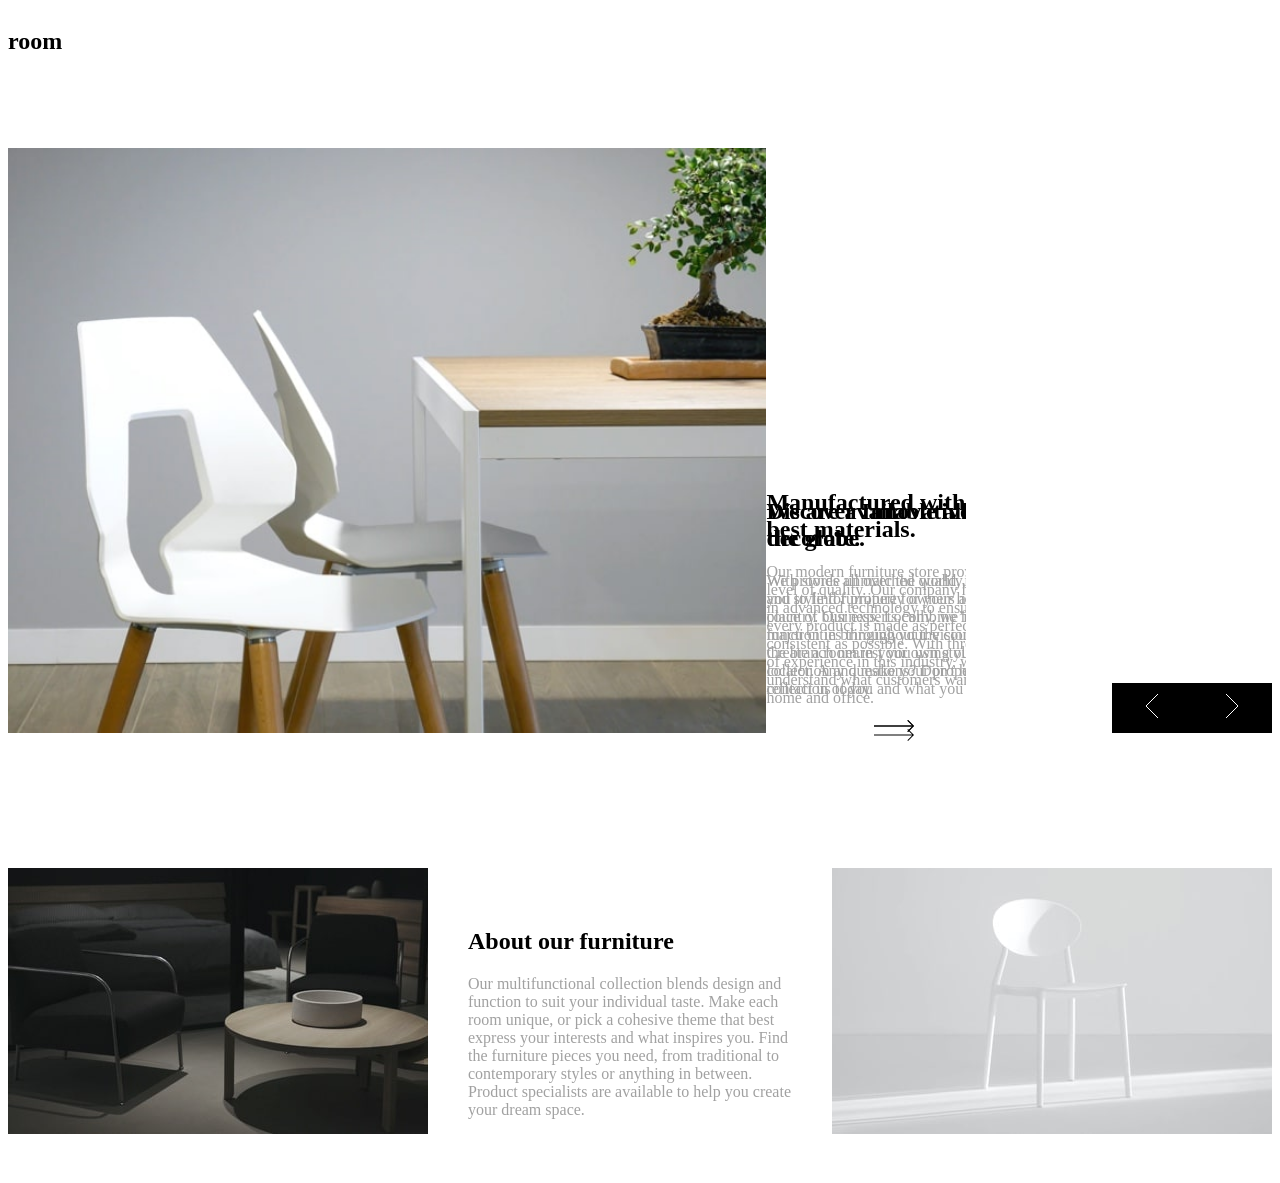
==== index.html @ 9c755a88 "first commit" ====
<!DOCTYPE html>
<html lang="en">
<head>
    <meta charset="UTF-8">
    <meta http-equiv="X-UA-Compatible" content="IE=edge">
    <meta name="viewport" content="width=device-width, initial-scale=1.0">
    <link rel="stylesheet" href="style.css">
    <title>Document</title>
</head>
<body>
    <div class="container">
        
        <div class="nav-items">
            <div class="toggle" id="toggler">
                <img onclick="toggle()" src="./images/icon-hamburger.svg" alt="">
            </div>
            <div class="logo"><h2>room</h2></div>
            <ul id="items">
                <li><a href="#">home</a></li>
                <li><a href="#">shop</a></li>
                <li><a href="#">about</a></li>
                <li><a href="#">contact</a></li>
            </ul>
        </div>
        <div class="header">
            <div class="left slide-image">
                <div class="slide-images">
                    <div class="slide-images image1"></div>
                    <div class="slide-images image2"></div>
                    <div class="slide-images image3"></div>
                </div>
            </div>

            <div class="slide-btn">
                <button class="prev"><img src="./images/icon-angle-left.svg" alt=""></button>
                <button class="next"><img src="./images/icon-angle-right.svg" alt=""></button>
            </div>

            <div class="slider">
                <div class="right">
                    <div class="slide-container">
                        <h2 class="slide">Discover Innovative way to decorate.</h2>
                        <p>We provide unmatched quality, comfort, and style for property owners across the country. Our experts combine form and function in bringing your vision to life. Create a room in your own style with our collection and make your property a reflection of you and what you love.</p>
                        <a class="shop btn" href="#">SHOP NOW <img src="./images/icon-arrow.svg" alt=""></a>
                    </div>
                    <div class="slide-container">
                        <h2 class="slide">We are available all across the globe.</h2>
                        <p>With stores all over the world, it's easy for you to find furniture for your home or place of business. Locally, we’re in most major cities throughout the country. Find the branch nearest you using our store locator. Any questions? Don't hesitate to contact us today.</p>
                        <a class="shop btn" href="#">SHOP NOW <img src="./images/icon-arrow.svg" alt=""></a>
                    </div>
                    <div class="slide-container">
                        <h2 class="slide">Manufactured with the best materials.</h2>
                        <p>Our modern furniture store provide a high level of quality. Our company has invested in advanced technology to ensure that every product is made as perfect and as consistent as possible. With three decades of experience in this industry, we understand what customers want for their home and office.</p>
                        <a class="shop btn" href="#">SHOP NOW <img src="./images/icon-arrow.svg" alt=""></a>
                    </div>
                </div>
            </div>
        </div>
        <div class="content">
            <div class="first">
                <img src="./images/image-about-dark.jpg" alt="">
            </div>
            <div class="second">
                <h2>About our furniture</h2>
                <p>Our multifunctional collection blends design and function to suit your individual taste. Make each room unique, or pick a cohesive theme that best express your interests and what inspires you. Find the furniture pieces you need, from traditional to contemporary styles or anything in between. Product specialists are available to help you create your dream space.</p>
            </div>
            <div class="third">
                <img src="./images/image-about-light.jpg" alt="">
            </div>
        </div>
    </div>



    <script src="./myjs.js"></script>
</body>
</html>
---- style.css ----
@font-face {
    font-family: Spartan;
    src: url(./fonts/Spartan-Bold.ttf);
}

@font-face {
    font-family: Spartan;
    src: url(./fonts/Spartan-Regular.ttf);
    font-weight: normal;
}
@font-face {
    font-family: Spartan;
    src: url(./fonts/Spartan-Black.ttf);
    font-weight: black;
}

.nav-bar{
    display: flex;
    flex-direction: row;
    position: absolute;
    margin-top: 30px;
    margin-left: 50px;
}
.logo{
    display: flex;
    align-content: flex-start;
}

ul{
    list-style: none;
    margin: 25px;
}
li{
    display: inline-block;
    margin-left: 20px;
}
a{
    color: #fff;
    text-decoration: none;
    font-size: 20px;
}

a:hover{
    text-decoration: underline;
}

p{
    color: hsl(0, 0%, 63%);
}

.header{
    display: flex;
    flex-direction: row;
    position: relative;
}

.content{
    display: flex;
    flex-direction: row;
}

.second{
    padding: 40px;
}

button{
    width: 80px;
    height: 50px;
    border: none;
    display: inline-block;
    background-color: hsl(0, 0%, 0%);
}
button:hover{
    background-color: hsl(0, 0%, 27%);
}
.slide-images{
    position: relative;
  height: 100%;
  -webkit-transition: all .4s;
  transition: all .4s;
}
.slide-image {
    height: 65vh;
  overflow-x: hidden;
  position: relative;
  }
.slide-btn{
    position: absolute;
    right: 0;
    top: 65vh;
    z-index: 1;
    display: -webkit-box;
    display: -ms-flexbox;
    display: flex;
    -webkit-transform: translateY(-100%);
            transform: translateY(-100%);
}
.slider {
    overflow: hidden;
    position: relative;
    height: 45rem;
  }

.slide-container{
    position: absolute;
  width: 100%;
}

.right{
    position: relative;
    height: 100%;
    -webkit-transition: all .4s;
    transition: all .4s;
    display: -webkit-box;
    display: -ms-flexbox;
    display: flex;
    -webkit-box-pack: center;
        -ms-flex-pack: center;
            justify-content: center;
    -webkit-box-align: center;
        -ms-flex-align: center;
            align-items: center;
}

@media screen and (max-width: 1440px){
    .slide-images.image1 {
        content: url(./images/desktop-image-hero-1.jpg);
      }
      .slide-images.image2 {
        content: url(./images/desktop-image-hero-2.jpg);
      }
      .slide-images.image3 {
        content: url(./images/desktop-image-hero-3.jpg);
      }
    .right{
        width: 40%;
        padding: 100px;
    }
    
    .left{
        width: 60%;
        position: relative;
    }

    .toggle{
        display: none;
    }
   
}

@media screen and (max-width: 704px) {
    .content{
        display: flex;
        flex-direction: column;
    }
    .header{
        display: flex;
        flex-direction: column;
    }
    .right{
        width: 50%;
        padding: 100px;
    }
    
    .left{
        width: 50%;
        position: relative;
    }
    .image{
        width: 500px;
    }
    
    h2,p{
        text-align: center;
    }
    .toggle{
        display: block;
    }
    ul{
        display: none;
        background-color: #000;
    }
    
    
}
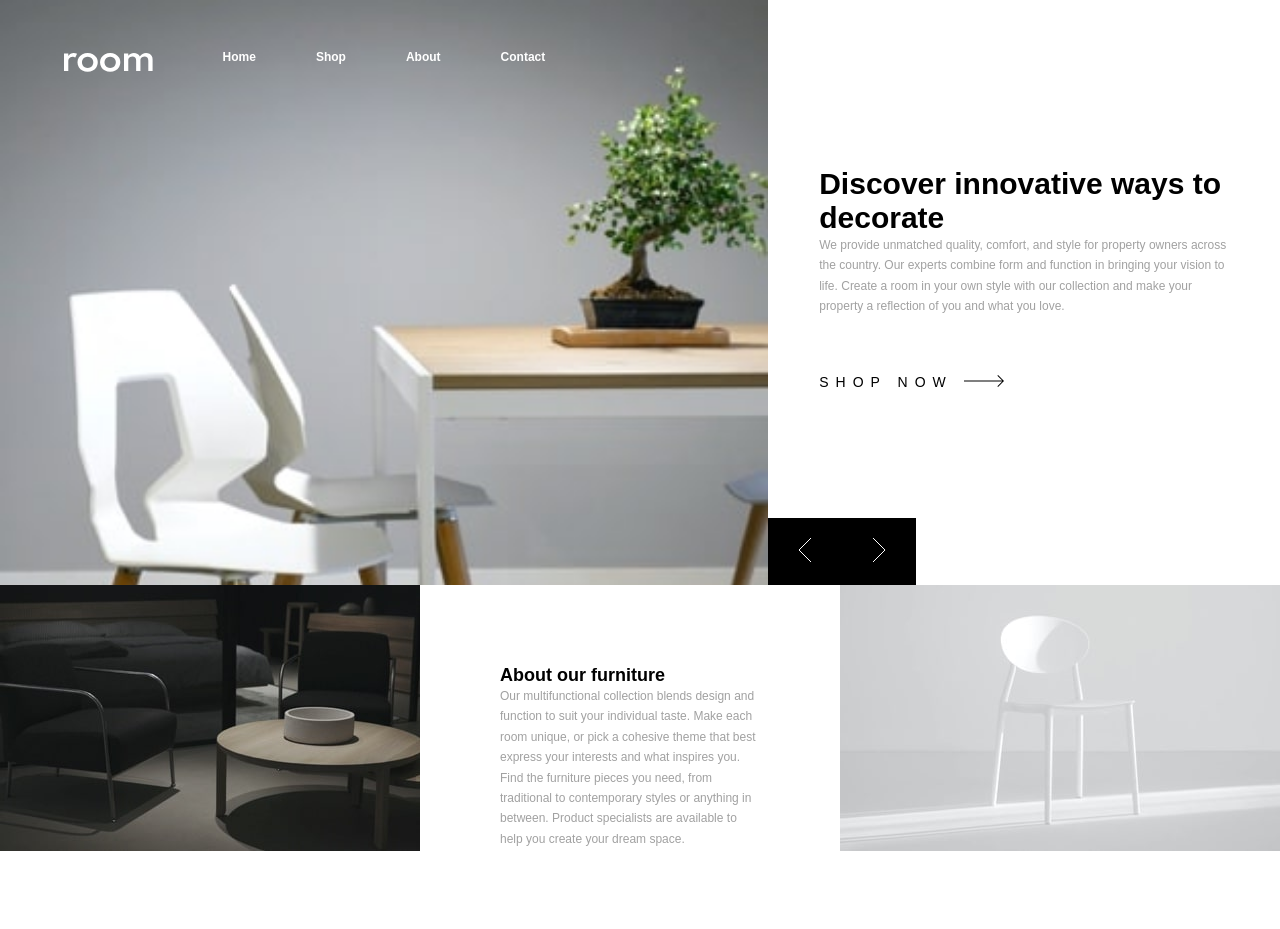
==== commit ff29f79b: "change file name" ====
--- a/index.html
+++ b/index.html
@@ -1,77 +1,101 @@
 <!DOCTYPE html>
 <html lang="en">
+
 <head>
     <meta charset="UTF-8">
-    <meta http-equiv="X-UA-Compatible" content="IE=edge">
     <meta name="viewport" content="width=device-width, initial-scale=1.0">
-    <link rel="stylesheet" href="style.css">
-    <title>Document</title>
+    <link rel="preconnect" href="https://fonts.gstatic.com">
+    <link href="https://fonts.googleapis.com/css2?family=Spartan:wght@500;600;700&display=swap" rel="stylesheet">
+    <link rel="stylesheet" href="style2.css">
+    <script src="main.js"></script>
+    <link rel="icon" type="image/png" sizes="32x32" href="./images/favicon-32x32.png">
+    <title>Room homepage</title>
 </head>
+
 <body>
-    <div class="container">
-        
-        <div class="nav-items">
-            <div class="toggle" id="toggler">
-                <img onclick="toggle()" src="./images/icon-hamburger.svg" alt="">
+    <div class="header">
+        <nav class="navbar">
+            <div class="nav">
+                <div class="toggler"></div>
+                <a href="#" class="logo"> <img src="./images/logo.svg" alt="logo"> </a>
+                <ul class="list">
+                    <li class="nav-item"><a href="#" class="link">Home</a></li>
+                    <li class="nav-item"><a href="#" class="link">Shop</a></li>
+                    <li class="nav-item"><a href="#" class="link">About</a></li>
+                    <li class="nav-item"><a href="#" class="link">Contact</a></li>
+                </ul>
+                <div class="space"></div>
             </div>
-            <div class="logo"><h2>room</h2></div>
-            <ul id="items">
-                <li><a href="#">home</a></li>
-                <li><a href="#">shop</a></li>
-                <li><a href="#">about</a></li>
-                <li><a href="#">contact</a></li>
-            </ul>
-        </div>
-        <div class="header">
-            <div class="left slide-image">
-                <div class="slide-images">
-                    <div class="slide-images image1"></div>
-                    <div class="slide-images image2"></div>
-                    <div class="slide-images image3"></div>
+        </nav>
+    </div>
+
+    <div class="wrapper">
+        <div class="slider-container">
+            <div class="slider-content">
+                <div class="slider-images">
+                    <div class="slide-image image1"></div>
+                    <div class="slide-image image2"></div>
+                    <div class="slide-image image3"></div>
                 </div>
             </div>
 
-            <div class="slide-btn">
-                <button class="prev"><img src="./images/icon-angle-left.svg" alt=""></button>
-                <button class="next"><img src="./images/icon-angle-right.svg" alt=""></button>
+            <div class="slider-btn">
+                <button class="prev">
+                    <img src="./images/icon-angle-left.svg" alt="">
+                </button>
+                <button class="next">
+                    <img src="./images/icon-angle-right.svg" alt="">
+                </button>
             </div>
 
-            <div class="slider">
-                <div class="right">
-                    <div class="slide-container">
-                        <h2 class="slide">Discover Innovative way to decorate.</h2>
-                        <p>We provide unmatched quality, comfort, and style for property owners across the country. Our experts combine form and function in bringing your vision to life. Create a room in your own style with our collection and make your property a reflection of you and what you love.</p>
-                        <a class="shop btn" href="#">SHOP NOW <img src="./images/icon-arrow.svg" alt=""></a>
+
+            <div class="container block hero__content">
+                <div class="image-slider-content">
+                    <div class="image-content">
+                        <h1 class="title"> Discover innovative ways to decorate </h1>
+                        <p class="description">We provide unmatched quality, comfort, and style for property owners across the country. Our experts combine form and function in bringing your vision to life. Create a room in your own style with our collection and make your property a reflection of you and what you love. </p>
+                        <a href="#" class="shop"> Shop now <img src="./images/icon-arrow.svg" alt="" class="arrow"></a>
                     </div>
-                    <div class="slide-container">
-                        <h2 class="slide">We are available all across the globe.</h2>
-                        <p>With stores all over the world, it's easy for you to find furniture for your home or place of business. Locally, we’re in most major cities throughout the country. Find the branch nearest you using our store locator. Any questions? Don't hesitate to contact us today.</p>
-                        <a class="shop btn" href="#">SHOP NOW <img src="./images/icon-arrow.svg" alt=""></a>
+
+                    <div class="image-content">
+                        <h1 class="title"> We are available all across the globe </h1>
+                        <p class="description">
+                            With stores all over the world, it's easy for you to find furniture for your home or place
+                            of business. Locally, we’re in most major cities throughout the country. Find the branch
+                            nearest you using our store locator. Any questions? Don't hesitate to contact us today
+                        </p>
+                        <a href="#" class="shop"> Shop now <img src="./images/icon-arrow.svg" alt="" class="arrow"></a>
                     </div>
-                    <div class="slide-container">
-                        <h2 class="slide">Manufactured with the best materials.</h2>
-                        <p>Our modern furniture store provide a high level of quality. Our company has invested in advanced technology to ensure that every product is made as perfect and as consistent as possible. With three decades of experience in this industry, we understand what customers want for their home and office.</p>
-                        <a class="shop btn" href="#">SHOP NOW <img src="./images/icon-arrow.svg" alt=""></a>
+
+                    <div class="image-content">
+                        <h1 class="title"> Manufactured with the best materials </h1>
+                        <p class="description">
+                            Our modern furniture store provide a high level of quality. Our company has invested in
+                            advanced technology to ensure that every product is made as perfect and as consistent as possible. With three
+                            decades of experience in this industry, we understand what customers want for their home and office.
+                        </p>
+                        <a href="#" class="shop"> Shop now <img src="./images/icon-arrow.svg" alt="" class="arrow"></a>
                     </div>
                 </div>
             </div>
         </div>
+
         <div class="content">
             <div class="first">
                 <img src="./images/image-about-dark.jpg" alt="">
             </div>
             <div class="second">
                 <h2>About our furniture</h2>
-                <p>Our multifunctional collection blends design and function to suit your individual taste. Make each room unique, or pick a cohesive theme that best express your interests and what inspires you. Find the furniture pieces you need, from traditional to contemporary styles or anything in between. Product specialists are available to help you create your dream space.</p>
+                <p class="description">Our multifunctional collection blends design and function to suit your individual taste. Make each room unique, or pick a cohesive theme that best express your interests and what inspires you. Find the furniture pieces you need, from traditional to contemporary styles or anything in between. Product specialists are available to help you create your dream space.</p>
             </div>
             <div class="third">
                 <img src="./images/image-about-light.jpg" alt="">
             </div>
         </div>
+
     </div>
 
 
+</body>
 
-    <script src="./myjs.js"></script>
-</body>
 </html>
--- a/style2.css
+++ b/style2.css
@@ -0,0 +1,304 @@
+*,
+*::before,
+*::after {
+  margin: 0;
+  padding: 0;
+  -webkit-box-sizing: border-box;
+          box-sizing: border-box;
+  -webkit-tap-highlight-color: transparent;
+}
+
+:root {
+  font-size: 62.5%;
+}
+
+body {
+  font-family: 'Spartan',
+ sans-serif;
+  font-size: 1.2rem;
+}
+
+::-webkit-scrollbar {
+  width: 7px;
+  background: transparent;
+}
+
+::-webkit-scrollbar-thumb {
+  background: black;
+  border-radius: 5px;
+}
+
+.container {
+  width: 80%;
+  max-width: 1124px;
+  margin: 0 auto;
+}
+.shop {
+  text-decoration: none;
+  padding: 1em 2em;
+  display: inline-block;
+  outline: none;
+}
+
+.navbar {
+  padding: 5rem 0;
+  position: absolute;
+  top: 0;
+  width: 100%;
+  user-select: none;
+  z-index: 1;
+  padding-left: 5vw;
+  padding-right: 5vw;
+}
+
+.nav {
+  display: grid;
+  grid-template-columns: auto 1fr;
+  align-items: center;
+  z-index: 1;
+}
+
+.nav.active {
+  background: white;
+  height: 5vh;
+}
+
+.nav.active .toggler {
+  content: url(../images/icon-close.svg);
+  margin-right: 10vw;
+}
+
+.nav.active .logo {
+  display: none;
+}
+
+.nav.active .list {
+  display: flex;
+}
+
+.nav.active .space {
+  opacity: 0.3;
+}
+
+.nav .space {
+  height: 100vh;
+  background: #000;
+  position: absolute;
+  width: 100vw;
+  top: 12rem;
+  left: 0;
+  opacity: 0;
+  pointer-events: none;
+  z-index: -1;
+  transition: all 0.3s;
+}
+
+.toggler {
+  height: 2rem;
+  content: url(./images/icon-hamburger.svg);
+  cursor: pointer;
+  transition: all 0.3s;
+}
+
+.logo {
+  justify-self: center;
+}
+
+.logo img {
+  height: 2rem;
+}
+
+.list {
+  display: flex;
+  justify-content: space-between;
+  list-style: none;
+  display: none;
+}
+
+.link {
+  text-decoration: none;
+  color: black;
+  font-weight: bold;
+}
+
+.slider-container {
+  position: relative;
+}
+
+.slider-content {
+  height: 65vh;
+  overflow-x: hidden;
+  position: relative;
+}
+
+.slider-images {
+  position: relative;
+  height: 100%;
+  transition: all .4s;
+}
+
+.slide-image {
+  width: 100%;
+  height: 100%;
+  position: absolute;
+  object-fit: cover;
+}
+
+.slide-image.image1 {
+  content: url(./images/mobile-image-hero-1.jpg);
+}
+.slide-image.image2 {
+  content: url(./images/mobile-image-hero-2.jpg);
+}
+.slide-image.image3 {
+  content: url(./images/mobile-image-hero-3.jpg);
+}
+
+.slider-btn {
+  position: absolute;
+  right: 0;
+  top: 65vh;
+  z-index: 1;
+  display: flex;
+  transform: translateY(-100%);
+}
+
+.slider-btn button {
+  background: black;
+  border: 0;
+  padding: 2rem 3rem;
+  cursor: pointer;
+  outline: none;
+}
+
+.slider-btn button:hover {
+  background: #1a1a1a;
+}
+
+.hero__content {
+  overflow: hidden;
+  position: relative;
+  height: 45rem;
+}
+
+.image-slider-content {
+  position: relative;
+  height: 100%;
+  transition: all .4s;
+  display: flex;
+  justify-content: center;
+  align-items: center;
+}
+
+.image-content {
+  position: absolute;
+  width: 100%;
+}
+
+.title {
+  font-size: 2.4rem;
+  font-weight: 600;
+}
+
+.description {
+  line-height: 1.7;
+  color: hsl(0, 0%, 63%);
+}
+
+.shop {
+  font-size: 1.4rem;
+  text-transform: uppercase;
+  letter-spacing: .5em;
+  color: #000;
+  padding: 2em 0;
+  margin-top: 3rem;
+}
+
+.arrow {
+  transition: transform .3s;
+}
+
+.shop:hover {
+  opacity: .5;
+}
+
+.content{
+  display: flex;
+  flex-direction: row;
+  object-fit: cover;
+}
+
+.second{
+  padding: 80px;
+}
+
+@media screen and (min-width: 1024px) {
+  .slider-container {
+    display: flex;
+  }
+  .slider-content {
+    width: 60%;
+  }
+  .slider-btn {
+    left: 60%;
+  }
+  .title {
+    font-size: 3rem;
+    font-weight: 600;
+  }
+  .hero__content {
+    width: 40%;
+    height: auto;
+    position: relative;
+    display: flex;
+    justify-content: center;
+    align-items: center;
+  }
+  .image-slider-content {
+    width: 80%;
+    margin: 0 auto;
+  }
+}
+
+@media screen and (max-width: 704px) {
+  .content{
+      display: flex;
+      flex-direction: column;
+      margin: 0 auto;
+      align-items: center;
+      align-content: center;
+  }
+}
+
+/* desktop view */
+@media screen and (min-width: 1024px) {
+  .toggler {
+    display: none;
+  }
+  .nav .space {
+    display: none;
+  }
+  .list {
+    display: flex;
+    justify-content: left;
+    margin-left: 4rem;
+  }
+  .nav-item {
+    padding: 0rem 3rem;
+  }
+  .link {
+    color: white;
+  }
+  .link::after {
+    content: '';
+    height: .2em;
+    width: 100%;
+    background: white;
+    display: inline-block;
+    transition: transform .2s;
+    transform: scaleX(0);
+  }
+  .link:hover::after {
+      transform: scaleX(0.5);
+  }
+}
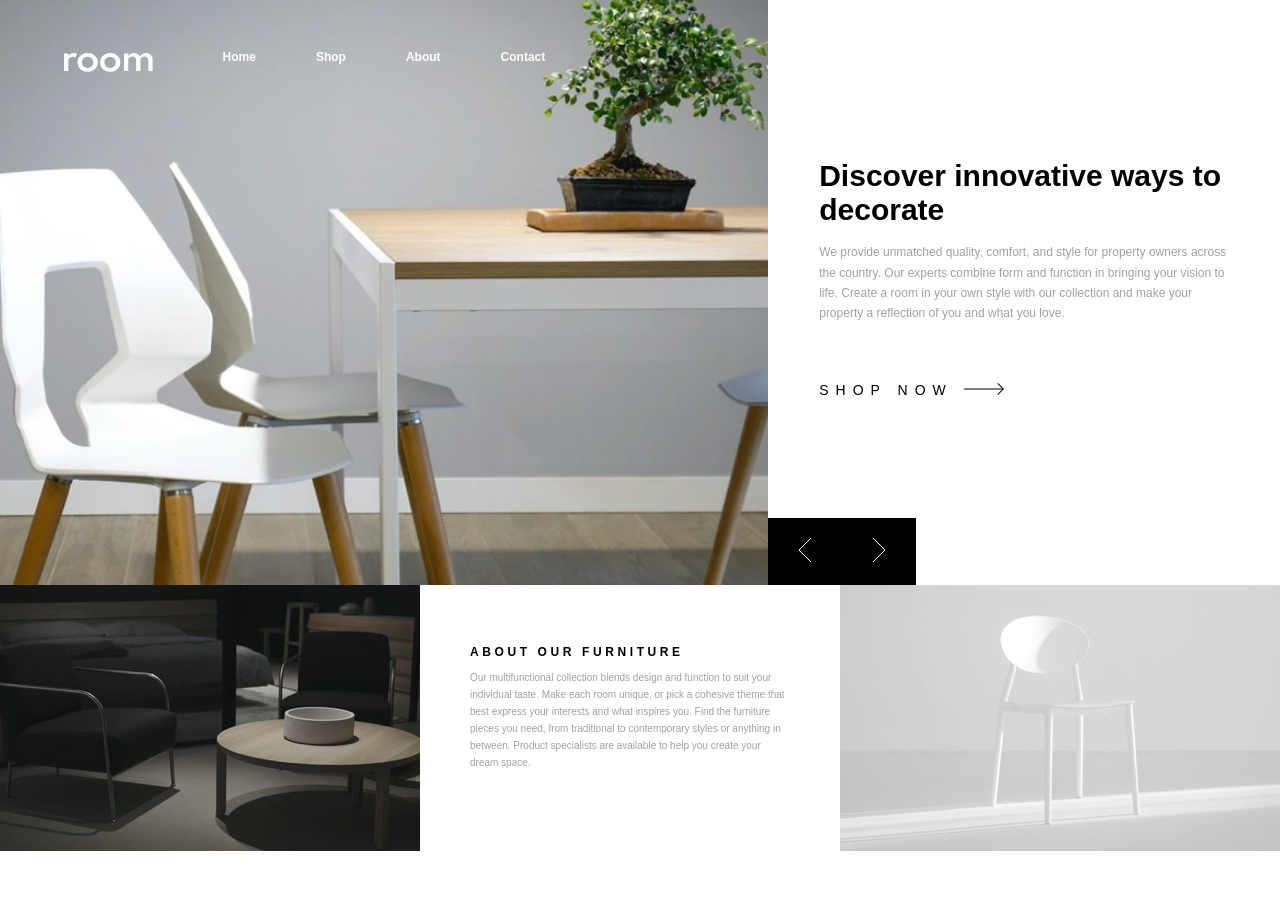
==== commit 03ba0b7b: "code clean up" ====
--- a/index.html
+++ b/index.html
@@ -6,9 +6,9 @@
     <meta name="viewport" content="width=device-width, initial-scale=1.0">
     <link rel="preconnect" href="https://fonts.gstatic.com">
     <link href="https://fonts.googleapis.com/css2?family=Spartan:wght@500;600;700&display=swap" rel="stylesheet">
-    <link rel="stylesheet" href="style2.css">
-    <script src="main.js"></script>
-    <link rel="icon" type="image/png" sizes="32x32" href="./images/favicon-32x32.png">
+    <link rel="stylesheet" href="style.css">
+    <script src="script.js"></script>
+    <link rel="shortcut icon" href="./images/favicon-32x32.png" type="image/x-icon">
     <title>Room homepage</title>
 </head>
 
@@ -85,8 +85,8 @@
                 <img src="./images/image-about-dark.jpg" alt="">
             </div>
             <div class="second">
-                <h2>About our furniture</h2>
-                <p class="description">Our multifunctional collection blends design and function to suit your individual taste. Make each room unique, or pick a cohesive theme that best express your interests and what inspires you. Find the furniture pieces you need, from traditional to contemporary styles or anything in between. Product specialists are available to help you create your dream space.</p>
+                <h2>ABOUT OUR FURNITURE</h2>
+                <p class="description2">Our multifunctional collection blends design and function to suit your individual taste. Make each room unique, or pick a cohesive theme that best express your interests and what inspires you. Find the furniture pieces you need, from traditional to contemporary styles or anything in between. Product specialists are available to help you create your dream space.</p>
             </div>
             <div class="third">
                 <img src="./images/image-about-light.jpg" alt="">
--- a/style.css
+++ b/style.css
@@ -0,0 +1,321 @@
+*,
+*::before,
+*::after {
+  margin: 0;
+  padding: 0;
+  -webkit-box-sizing: border-box;
+          box-sizing: border-box;
+  -webkit-tap-highlight-color: transparent;
+}
+
+:root {
+  font-size: 62.5%;
+}
+
+body {
+  font-family: 'Spartan',
+ sans-serif;
+  font-size: 1.2rem;
+  box-sizing: border-box;
+}
+
+
+.container {
+  width: 80%;
+  max-width: 1124px;
+  margin: 0 auto;
+}
+.shop {
+  text-decoration: none;
+  padding: 1em 2em;
+  display: inline-block;
+  outline: none;
+}
+
+.navbar {
+  padding: 5rem 0;
+  position: absolute;
+  top: 0;
+  width: 100%;
+  z-index: 1;
+  padding-left: 5vw;
+  padding-right: 5vw;
+}
+
+.nav {
+  display: grid;
+  grid-template-columns: auto 1fr;
+  align-items: center;
+  z-index: 1;
+}
+
+.nav.active {
+  background: white;
+  height: 5vh;
+}
+
+.nav.active .toggler {
+  content: url(../images/icon-close.svg);
+  margin-right: 10vw;
+}
+
+.nav.active .logo {
+  display: none;
+}
+
+.nav.active .list {
+  display: flex;
+}
+
+.nav.active .space {
+  opacity: 0.3;
+}
+
+.nav .space {
+  height: 100vh;
+  background: #000;
+  position: absolute;
+  width: 100vw;
+  top: 12rem;
+  left: 0;
+  opacity: 0;
+  pointer-events: none;
+  z-index: -1;
+  transition: all 0.3s;
+}
+
+.toggler {
+  height: 2rem;
+  content: url(./images/icon-hamburger.svg);
+  cursor: pointer;
+  transition: all 0.3s;
+}
+
+.logo {
+  justify-self: center;
+}
+
+.logo img {
+  height: 2rem;
+}
+
+.list {
+  display: flex;
+  justify-content: space-between;
+  list-style: none;
+  display: none;
+}
+
+.link {
+  text-decoration: none;
+  color: black;
+  font-weight: bold;
+}
+
+.slider-container {
+  position: relative;
+}
+
+.slider-content {
+  height: 65vh;
+  overflow-x: hidden;
+  position: relative;
+}
+
+.slider-images {
+  position: relative;
+  height: 100%;
+  transition: all .4s;
+}
+
+.slide-image {
+  width: 100%;
+  height: 100%;
+  position: absolute;
+  object-fit: cover;
+}
+
+
+
+.slide-image.image1 {
+  content: url(./images/mobile-image-hero-1.jpg);
+}
+.slide-image.image2 {
+  content: url(./images/mobile-image-hero-2.jpg);
+}
+.slide-image.image3 {
+  content: url(./images/mobile-image-hero-3.jpg);
+}
+
+.slider-btn {
+  position: absolute;
+  right: 0;
+  top: 65vh;
+  z-index: 1;
+  display: flex;
+  transform: translateY(-100%);
+}
+
+.slider-btn button {
+  background: black;
+  border: 0;
+  padding: 2rem 3rem;
+  cursor: pointer;
+  outline: none;
+}
+
+.slider-btn button:hover {
+  background: #1a1a1a;
+}
+
+.hero__content {
+  overflow: hidden;
+  position: relative;
+  height: 45rem;
+}
+
+.image-slider-content {
+  position: relative;
+  height: 100%;
+  transition: all .4s;
+  display: flex;
+  justify-content: center;
+  align-items: center;
+}
+
+.image-content {
+  position: absolute;
+  width: 100%;
+}
+
+.title {
+  font-size: 2.4rem;
+  font-weight: 600;
+}
+
+.description {
+  line-height: 1.7;
+  color: hsl(0, 0%, 63%);
+  margin-top: 15px;
+}
+.description2 {
+  line-height: 1.7;
+  color: hsl(0, 0%, 63%);
+  font-size: 10px;
+  margin-top: 10px;
+}
+
+h2{
+  font-size: 12px;
+  letter-spacing: .3em;
+}
+
+.shop {
+  font-size: 1.4rem;
+  text-transform: uppercase;
+  letter-spacing: .5em;
+  color: #000;
+  padding: 2em 0;
+  margin-top: 3rem;
+}
+
+.arrow {
+  transition: transform .3s;
+}
+
+.shop:hover {
+  opacity: .5;
+}
+
+.content{
+  display: flex;
+  flex-direction: row;
+}
+
+.second{
+  padding-left: 50px;
+  padding-top: 60px;
+  padding-bottom: 20px;
+  padding-right: 50px;
+}
+
+@media screen and (min-width: 1024px) {
+  .slider-container {
+    display: flex;
+  }
+  .slider-content {
+    width: 60%;
+  }
+  .slider-btn {
+    left: 60%;
+  }
+  .title {
+    font-size: 3rem;
+    font-weight: 600;
+  }
+  .hero__content {
+    width: 40%;
+    height: auto;
+    position: relative;
+    display: flex;
+    justify-content: center;
+    align-items: center;
+  }
+  .image-slider-content {
+    width: 80%;
+    margin: 0 auto;
+  }
+}
+
+@media screen and (max-width: 704px) {
+  .content{
+      display: flex;
+      flex-direction: column;
+      margin: 0 auto;
+      align-items: center;
+      align-content: center;
+  }
+}
+
+/* desktop view */
+
+@media screen and (min-width: 1024px) {
+  .slide-image.image1 {
+    content: url(./images/desktop-image-hero-1.jpg);
+  }
+  .slide-image.image2 {
+    content: url(./images/desktop-image-hero-2.jpg);
+  }
+  .slide-image.image3 {
+    content: url(./images/desktop-image-hero-3.jpg);
+  }
+  .toggler {
+    display: none;
+  }
+  .nav .space {
+    display: none;
+  }
+  .list {
+    display: flex;
+    justify-content: left;
+    margin-left: 4rem;
+  }
+  .nav-item {
+    padding: 0rem 3rem;
+  }
+  .link {
+    color: white;
+  }
+  .link::after {
+    content: '';
+    height: .2em;
+    width: 100%;
+    background: white;
+    display: inline-block;
+    transition: transform .2s;
+    transform: scaleX(0);
+  }
+  .link:hover::after {
+      transform: scaleX(0.5);
+  }
+}
